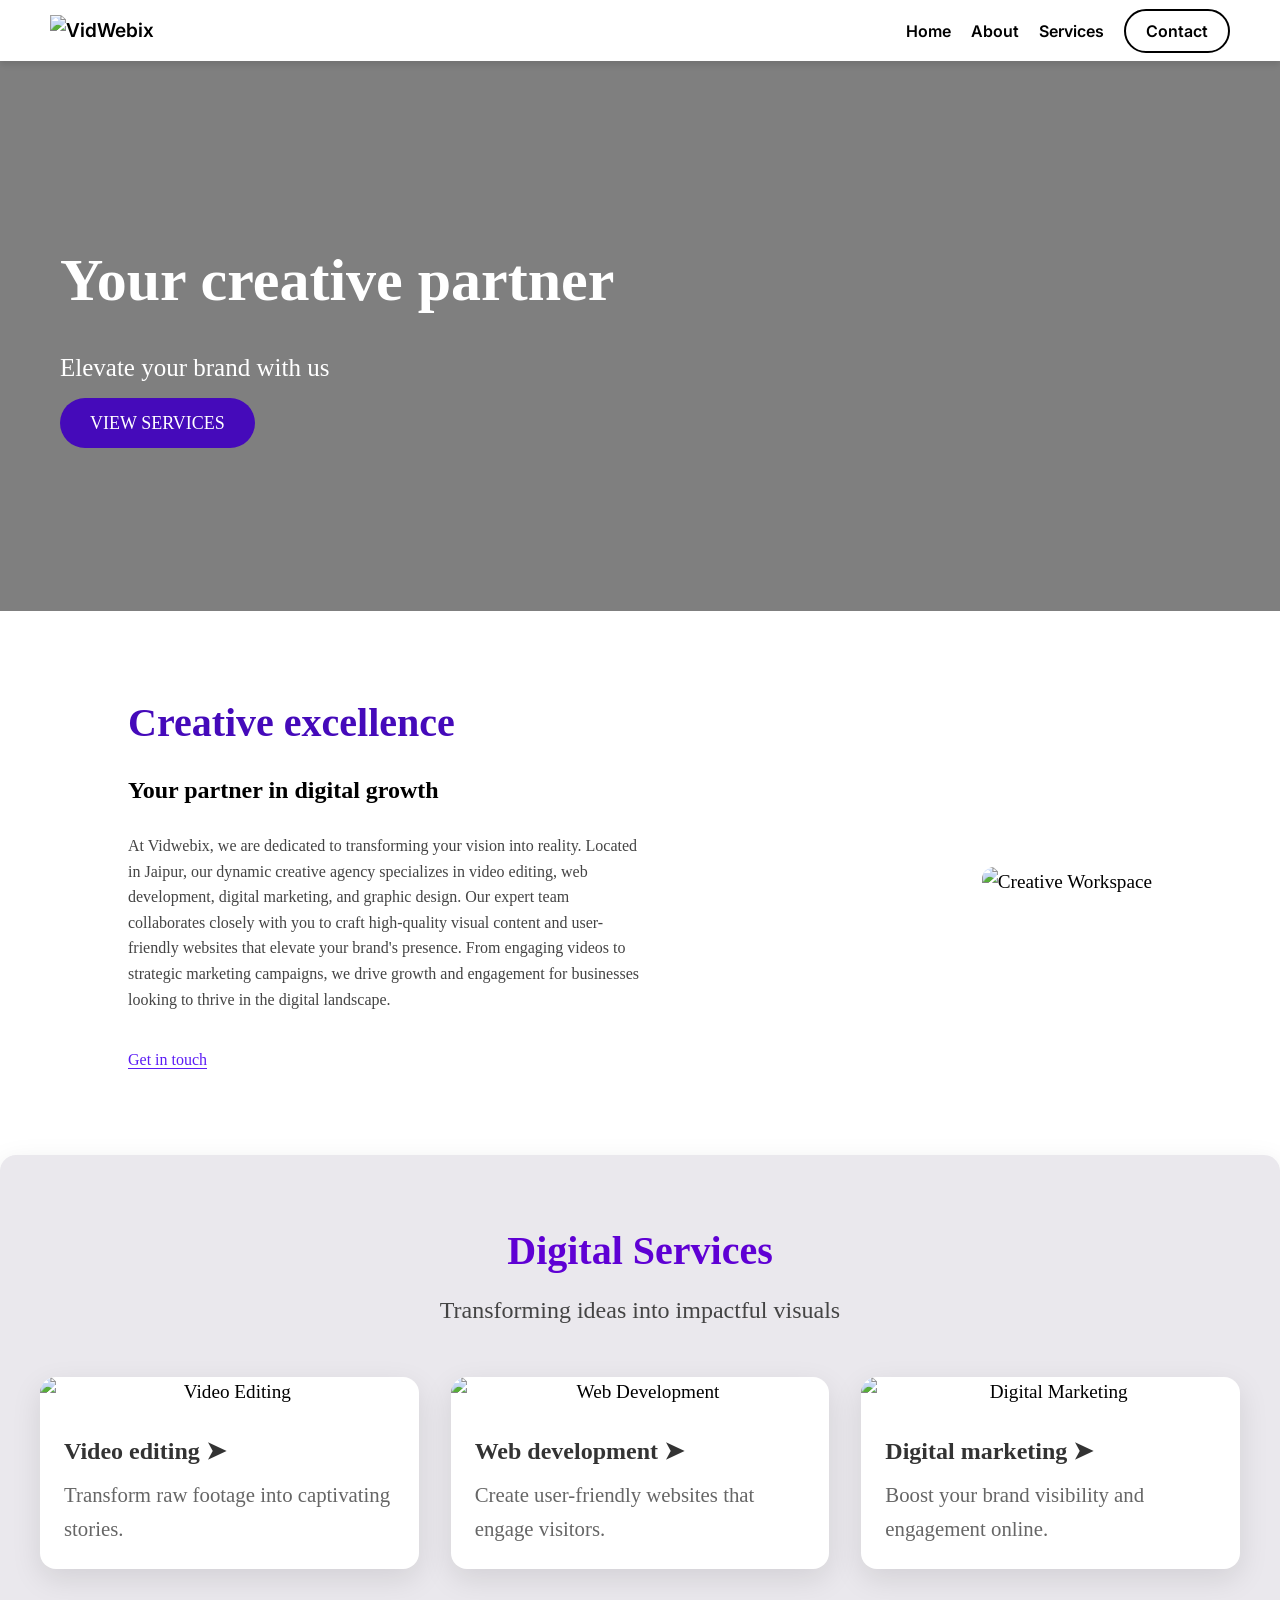
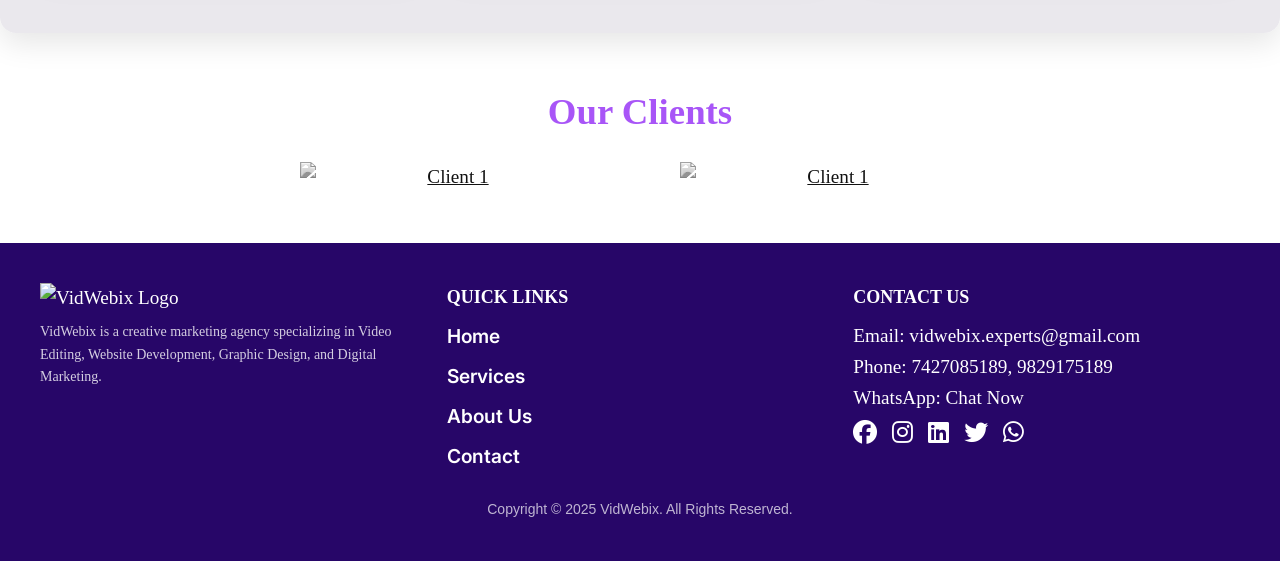
==== index.html @ 66686f13 "Add files via upload" ====
<!DOCTYPE html>
<html lang="en">
<head>
  <meta charset="UTF-8">
  <meta name="viewport" content="width=device-width, initial-scale=1.0">
  
  <title>Vidwebix</title>
  <meta name="title" content="Vidwebix - Creative Agency for Video, Web, and Marketing">
<meta name="description" content="Discover top-notch video editing, web development, and digital marketing services at Vidwebix. Elevate your brand with our expert creative solutions.">
<meta property="og:title" content="Vidwebix - Creative Agency for Video, Web, and Marketing" />
<meta property="og:description" content="Discover top-notch video editing, web development, and digital marketing services at Vidwebix. Elevate your brand with our expert creative solutions." />
  <link rel="stylesheet" type="text/css" href="style.css">
  <link rel="icon" type="image/jpg" href="/assets/favicon.jpg">
  <!-- AOS CSS -->
<link rel="stylesheet" href="https://cdnjs.cloudflare.com/ajax/libs/aos/2.3.4/aos.css">




    <link rel="stylesheet" href="https://cdnjs.cloudflare.com/ajax/libs/font-awesome/6.7.2/css/all.min.css" integrity="sha512-Evv84Mr4kqVGRNSgIGL/F/aIDqQb7xQ2vcrdIwxfjThSH8CSR7PBEakCr51Ck+w+/U6swU2Im1vVX0SVk9ABhg==" crossorigin="anonymous" referrerpolicy="no-referrer" />

 </script>  <script defer src="script.js"></script>
</head>
<body>
    
   <!-- Navbar -->
   <nav class="navbar">
    <div class="logo">
        <img src="assets/logo - Copy.png" alt="VidWebix">
    </div>
    <ul class="nav-links">
        <li><a href="index.html">Home</a></li>
        <li><a href="about.html">About</a></li>
        <li><a href="services.html">Services</a></li>
        <li><a href="contact.html" class="contact-btn">Contact</a></li>
    </ul>
    <div class="hamburger" onclick="toggleMenu()">
        <span class="bar"></span>
        <span class="bar"></span>
        <span class="bar"></span>
    </div>
</nav>
    <section class="hero-section" id="home">
        <div class="hero-content">
            <h1>Your creative partner</h1>
            <p>Elevate your brand with us</p>
            <a href="services.html" class="btn-primary">VIEW SERVICES</a>
            
          
        </div>
    </section>


<div class="about" data-aos="fade-up">
    <section class="creative-section">
        <div class="content">
            <h2 class="title">Creative excellence</h2>
            <h3 class="subtitle">Your partner in digital growth</h3>
            <p class="description">
                At Vidwebix, we are dedicated to transforming your vision into reality. Located in Jaipur, our dynamic creative agency specializes in video editing, web development, digital marketing, and graphic design. Our expert team collaborates closely with you to craft high-quality visual content and user-friendly websites that elevate your brand's presence. From engaging videos to strategic marketing campaigns, we drive growth and engagement for businesses looking to thrive in the digital landscape.
            </p>
            <a href="contact.html" class="contact-link">Get in touch</a>
        </div>
    
        <div class="image-container">
            <img src="assets/c40bef18-0806-11f0-a4ef-0242ac110002-jpg-hero_image.jpeg" alt="Creative Workspace">
        </div>
    </div>

    </section>
</div>
<div class="services-card" data-aos="zoom-in">

    <section class="service-section">
        <h2 class="section-title">Digital Services</h2>
        <p class="section-subtitle">Transforming ideas into impactful visuals</p>
      
        <div class="services-grid">
          <div class="services-card">
            <img src="assets/img2.jpeg" alt="Video Editing" class="service-image" />
            <div class="service-info">
              <h3>Video editing ➤</h3>
              <p>Transform raw footage into captivating stories.</p>
            </div>
          </div>
      
          <div class="services-card">
            <img src="assets/c7115d06-0806-11f0-a4ef-0242ac110002-jpg-hero_image.jpeg" alt="Web Development" class="service-image" />
            <div class="service-info">
              <h3>Web development ➤</h3>
              <p>Create user-friendly websites that engage visitors.</p>
            </div>
          </div>
      
          <div class="services-card">
            <img src="assets/c788d6c4-0806-11f0-a4ef-0242ac110002-jpg-hero_image.jpeg" alt="Digital Marketing" class="service-image" />
            <div class="service-info">
              <h3>Digital marketing ➤</h3>
              <p>Boost your brand visibility and engagement online.</p>
            </div>
          </div>
        </div>
      </section>
    </div>
    <section class="clients-section">
        <h2>Our Clients</h2>
        <div class="clients-grid">
            <a href="https://heeramahal.in/" target="_blank" class="client">
                <img src="assets/Heera Mahal.png" alt="Client 1">
            </a>
            <br>
            <div>
            <a href="https://www.instagram.com/thelarirestaurant?utm_source=ig_web_button_share_sheet&igsh=ZDNlZDc0MzIxNw==" target="_blank" class="client">
                <img src="assets/Untitled design.png" alt="Client 1">
            </a>
            </div>
        </div>
    </section>
    
    <footer class="footer">
        <div class="footer-container">
            <!-- Left Section: Logo & About -->
            <div class="footer-left">
                <img src="assets/logo - Copy.png" alt="VidWebix Logo" class="footer-logo">
                <p>VidWebix is a creative marketing agency specializing in Video Editing, Website Development, Graphic Design, and Digital Marketing.</p>
            </div>
    
            <!-- Middle Section: Quick Links -->
            <div class="footer-links">
                <h3>Quick Links</h3>
                <ul>
                    <li><a href="index.html">Home</a></li>
                    <li><a href="services.html">Services</a></li>
                    <li><a href="about.html">About Us</a></li>
                    <li><a href="contact.html">Contact</a></li>
 
                </ul>
            </div>
    
            <!-- Right Section: Contact & Social Media -->
            <div class="footer-right">
                <h3>Contact Us</h3>
                <p>Email: <a href="mailto:vidwebix.experts@gmail.com">vidwebix.experts@gmail.com</a></p>
                <p>Phone: <a href="tel:7427085189">7427085189</a>, <a href="tel:9829175189">9829175189</a></p>
                <p>WhatsApp: <a href="https://wa.me/7427085189" target="_blank">Chat Now</a></p>
                <div class="hero-social-icons">            
                    <a href="https://www.facebook.com/share/15v8xAakWx/"><i class="fab fa-facebook"></i></a>
                        <a href="https://www.instagram.com/vidwebix?igsh=MTRrOGVtdXR1ZHVxdg=="><i class="fab fa-instagram"></i></a>
                        <a href="https://linkedin.com/company/vidwebix"><i class="fab fa-linkedin"></i></a>
                        <a href="https://x.com/vidwebixexperts"><i class="fab fa-twitter"></i></a>
                        <a href="https://wa.me/7427085189" target="_blank" rel="noopener"><i class="fab fa-whatsapp"></i></a>
                    </div>
                
            </div>
        </div>
    
        <!-- Copyright Section -->
        <div class="footer-bottom">
            <p> Copyright © 2025 VidWebix. All Rights Reserved.</p>
        </div>
    
    </footer>
    <!-- AOS JavaScript -->
<script src="https://cdnjs.cloudflare.com/ajax/libs/aos/2.3.4/aos.js"></script>
<script>
    AOS.init({
        duration: 1000, // Animation speed in milliseconds
        easing: 'ease-in-out', // Smooth animation effect
        once: true // Animation runs only once
    });
</script>

</body>
</html>
---- style.css ----
/* Import Google Fonts */
@import url('https://fonts.googleapis.com/css2?family=Inter:wght@300;400;600&family=Montserrat:wght@400;700&family=Poppins:wght@300;400;600&display=swap');

/* Apply Fonts */
body {
   
    line-height: 1.6;
    font-family: Mulish;
    font-size: 1.2rem;
}

/* Headings */
h1, h2, h3 {
  font-family: Mulish;
    font-weight: 700;
}

/* Navigation & UI Elements */
.navbar, .footer-links a, .social-icons a {
    font-family: 'Inter', sans-serif;
    font-weight: 600;
}

/* Copyright Text */
.footer-bottom {
    font-family: 'Raleway', sans-serif;
    font-size: 14px;
    opacity: 0.7;
}

* {
    margin: 0;
    padding: 0;
    box-sizing: border-box;
}


/* Updated Navbar Styling */
.navbar {
  display: flex;
  justify-content: space-between;
  align-items: center;
  padding: 15px 50px;
  background: white;
  box-shadow: 0px 4px 6px rgba(0, 0, 0, 0.1);

  position: sticky;
  top: 0;
  left: 0;
  width: 100%;
  z-index: 1000;
}
.logo img {
  height: 50px;
}
.nav-links {
  list-style: none;
  display: flex;
  gap: 20px;
}
.nav-links li a {
  text-decoration: none;
  color: black;
  font-size: 16px;
}
.contact-btn {
  padding: 10px 20px;
  border: 2px solid black;
  border-radius: 25px;
}
.hamburger {
  display: none;
  flex-direction: column;
  cursor: pointer;
}
.hamburger .bar {
  width: 25px;
  height: 1px;
  background: black;
  margin: 5px 0;
  transition: transform 0.3s;
}
@media (max-width: 768px) {
  .nav-links {
      display: none;
      flex-direction: column;
      position: absolute;
      top: 70px;
      right: 0;
      background: white;
      width: 200px;
      box-shadow: 0px 4px 6px rgba(0, 0, 0, 0.1);
      padding: 15px;
      border-radius: 5px;
  }
  .nav-links.active {
      display: flex;
  }
  .nav-links li {
      margin-bottom: 10px;
      text-align: center;
  }
  .nav-links li a {
      color: #333;
      font-size: 14px;
      padding: 8px 0;
      display: block;
      background: #f8f8f8;
      border-radius: 5px;
      transition: background 0.3s;
  }
  .nav-links li a:hover {
      background: #ddd;
      color: black;
  }
  .hamburger {
      display: flex;
  }
}

.hero-section {
    height: 550px;
    width: 100%;
    display: flex;
    align-items: center;
    justify-content: flex-start;
    background: url('assets/c3685e02-0806-11f0-a4ef-0242ac110002-jpg-hero_image.jpeg') no-repeat center center/cover;
    background-attachment: fixed; /* Keeps BG fixed */
    position: relative;
    padding: 0 60px;
    color: white;
    overflow-x: hidden;
   
}


.hero-section::before {
  content: "";
  position: absolute;
  top: 0;
  left: 0;
  width: 100%;
  height: 100%;
  background: rgba(0, 0, 0, 0.5); /* Dark Overlay */
  z-index: 1;
}
.hero-content {
  position: relative;
  z-index: 2; /* Ensure Text is Above Overlay */
  opacity: 0;
  animation: fadeIn 1.5s ease-out forwards;
  max-width: 80%;
}
/* Fade-in Animation */
@keyframes fadeIn {
  0% { opacity: 0; transform: translateY(30px); }
  100% { opacity: 1; transform: translateY(0); }
}
.hero-content h1 {
    font-size: 60px;
    font-weight: 700;
}

.hero-content p {
    font-size: 25px;
    margin: 20px 0;
}

.btn-primary {
    padding: 15px 30px;
    background: #450ABA;
    color: white;
    text-decoration: none;
    border-radius: 30px;
    font-size: 18px;
    transition: 0.3s;
}

.btn-primary:hover {
    background: #450ABA;
}
.hero-social-icons {
  position: bottom;
  right: 20px;
  
/* Right side shift */
  
  
  display: flex;
  flex-direction: row;
  gap: 15px;
  /* Ensure icons stay on top */
}

.hero-social-icons a {
  font-size: 24px;
  color: white;
  transition: transform 0.3s ease, color 0.3s ease;
}

.hero-social-icons a:hover {
  transform: scale(1.1);
  color: #a855f7; /* Change to your theme color */
}
.creative-section {
    display: flex;
    align-items: center;
    justify-content: space-between;
    padding: 80px 10%;
    background: #fff;
}

.content {
    max-width: 50%;

}

.title {
    font-size: 2.5rem;
    font-weight: 700;
    color: #450ABA; /* Purple Color */
    margin-bottom: 1rem;
}

.subtitle {
    font-size: 1.5rem;
    font-weight: 600;
    margin-bottom: 1.5rem;
    color: #000;
}

.description {
    font-size: 1.3rem;
    line-height: 1.8;
    color: #333;
    margin-bottom: 2rem;
}

.contact-link {
    text-decoration: none;
    font-size: 1rem;
    font-weight: 500;
    color: #5c1cf5;
    border-bottom: 1px solid #5c1cf5;
    transition: color 0.3s ease;
}



.image-container {
    max-width: 40%;
}

.image-container img {
    width: 100%;
    border-radius: 12px;
}

@media (max-width: 1024px) {
    .creative-section {
        flex-direction: column;
        text-align: center;
    }

    .content, .image-container {
        max-width: 100%;
    }

    .image-container {
        margin-top: 40px;
    }
}


  .service-section {
    padding: 4rem 2rem;
    text-align: center;
    background: #eae8ed;
  }

  .section-title {
    font-size: 2.5rem;
    font-weight: 700;
    color: #5f00d4;
    margin-bottom: 0.5rem;
  }

  .section-subtitle {
    font-size: 1.5rem;
    color: #444;
    margin-bottom: 3rem;
  }

  .services-grid {
    display: grid;
    grid-template-columns: repeat(auto-fit, minmax(300px, 1fr));
    gap: 2rem;
    max-width: 1200px;
    margin: 0 auto;
  }

  .services-card {
    background: white;
    border-radius: 16px;
    overflow: hidden;
    box-shadow: 0 10px 30px rgba(0, 0, 0, 0.1);
    transition: transform 0.3s ease;
  }

  .services-card:hover {
    transform: translateY(-10px);
  }

  .service-image {
    width: 100%;
    height: auto;
    display: block;
  }

  .service-info {
    padding: 1.5rem;
    text-align: left;
  }

  .service-info h3 {
    font-size: 1.5rem;
    font-weight: 600;
    margin-bottom: 0.5rem;
    color: #333;
  }

  .service-info p {
    font-size: 1.3rem;
    color: #666;
  }

  @media (max-width: 768px) {
    .section-title {
      font-size: 2rem;
    }

    .section-subtitle {
      font-size: 1rem;
    }

    .service-info h3 {
      font-size: 1.25rem;
    }

    .service-info p {
      font-size: 0.9rem;
    }
  }

  .clients-section {
    text-align: center;
    padding: 50px 20px;
}

.clients-section h2 {
    font-size: 2.3rem;
    color: #a855f7;
    margin-bottom: 20px;
}

.clients-grid {
    display: flex;
    flex-wrap: wrap;
    justify-content: center;
    gap: 40px;
}

.client img {
    width: 300px;
    height: auto;
    filter: grayscale(100%);
    transition: filter 0.3s ease-in-out;
    display: block;
}

.client img:hover {
    filter: grayscale(0%);
}
.client:hover {
  transform: scale(1.1);
  opacity: 0.9;
}

.client:hover img {
  filter: grayscale(0%);
}
 
  .footer {
    
    background-color: #270668;
    color: white;
    padding: 40px 20px;
    text-align: center;
}
.footer a {
  text-decoration: none; /* Underline hatane ke liye */
  color: white; /* White color ke liye */
}
.footer-container {
    display: flex;
    justify-content: space-between;
    flex-wrap: wrap;
    gap: 20px;
    max-width: 1200px;
    margin: 0 auto;
}

.footer-left, .footer-links, .footer-right {
    flex: 1;
    min-width: 250px;
    text-align: left;
}

.footer-logo {
    width: 130px;
    margin-bottom: 8px;
}

.footer-left p {
    font-size: 14px;
    opacity: 0.8;
}

.footer-links h3, .footer-right h3 {
    font-size: 18px;
    margin-bottom: 10px;
    text-transform: uppercase;
}

.footer-links ul {
    list-style: none;
    padding: 0;
}

.footer-links li {
    margin-bottom: 8px;
}

.footer-links a {
    color: white;
    text-decoration: none;
}

.footer-bottom {
    margin-top: 18px;
    font-size: 14px;
    opacity: 0.7;
} 

/* ✅ Fully Responsive */
@media (max-width: 768px) {
    .footer-container {
        flex-direction: column;
        text-align: center;
    }

    .footer-left, .footer-links, .footer-right {
        text-align: center;
    }

    .hero-social-icons {
        justify-content: center;
    }
}


/*about sec css*/
.why-choose-us {
  display: flex;
  align-items: center;
  justify-content: space-between;
  padding: 80px 10%;
}
.content {
  max-width: 50%;
}
h5 {
  font-size: 14px;
  text-transform: uppercase;
  color: #333;
  margin-bottom: 10px;
}

.description {
  font-size: 16px;
  color: #444;
  line-height: 1.6;
}
.description a {
  color: #0056b3;
  text-decoration: none;
  font-weight: bold;
}
.features {
  margin-top: 20px;
}
.feature-card {
  display: flex;
  align-items: center;
  background: #fff;
  padding: 15px;
  border: 2px solid #ddd;
  border-radius: 10px;
  margin-bottom: 15px;
  box-shadow: 0 2px 10px rgba(0, 0, 0, 0.1);
}
.feature-card img {
  width: 50px;
  height: 50px;
  margin-right: 15px;
}
.feature-card h4 {
  font-size: 18px;
  font-weight: bold;
  margin-bottom: 5px;
}
.feature-card p {
  font-size: 14px;
  color: #555;
}
.images {
  display: flex;
  flex-direction: column;
  gap: 20px;
}
.circle-img {
  width: 200px;
  height: 200px;
  border-radius: 50%;
  object-fit: cover;
  box-shadow: 0 5px 15px rgba(0, 0, 0, 0.2);
}
@media (max-width: 1024px) {
  .why-choose-us {
      flex-direction: column;
      text-align: center;
      align-items: center;
  }
  .content {
      max-width: 100%;
  }
  .features {
      display: flex;
      flex-direction: column;
      align-items: center;
  }
  .feature-card {
      width: 100%;
      max-width: 400px;
  }
  .images {
      flex-direction: row;
      justify-content: center;
  }
}
.hero-section1 {
  height: 400px;
  width: 100%;
  display: flex;
  align-items: center;
  justify-content: center;
  background: url('assets/Servicesbg.png') no-repeat center center/cover;
  background-attachment: fixed; /* Keeps BG fixed */
  position: relative;
  padding: 0 60px;
  color: white;
  overflow-x: hidden;
 
}
.h4{
text-align: center;
justify-content: center;
font-size: 60px;
font-weight: 700;
}


.hero-section1::before {
content: "";
position: absolute;
top: 0;
left: 0;
width: 100%;
height: 100%;
background: rgba(0, 0, 0, 0.5); /* Dark Overlay */
z-index: 1;
}
.hero-content1 {
position: relative;
z-index: 2; /* Ensure Text is Above Overlay */
opacity: 0;
animation: fadeIn 1.5s ease-out forwards;
max-width: 80%;
}
/* Fade-in Animation */
@keyframes fadeIn {
0% { opacity: 0; transform: translateY(30px); }
100% { opacity: 1; transform: translateY(0); }
}
.hero-content1 h1 {
  font-size: 60px;
  font-weight: 700;
}

.hero-content1 p {
  font-size: 25px;
  margin: 20px 0;
}
.container {
  width: 100%;
  margin: auto;
 
}
.about-section {
  display: flex;
  align-items: center;
  justify-content: space-between;
  padding: 80px 10%;
  gap: 150px ;
}
.about-content {
  max-width: 50%;
  flex: 1;
  opacity: 0;
  transform: translateY(50px);
  transition: opacity 0.8s ease-out, transform 0.8s ease-out;
}
.about-content.visible {
  opacity: 1;
  transform: translateY(0);
}
.about-image {
  flex: 1;
}
.about-image img {
  width: 100%;
  border-radius: 10px;
  box-shadow: 0px 4px 10px rgba(255, 255, 255, 0.1);
}
.about-content h2 {
  font-size: 2.3rem;
  color: #5f00d4;
  margin-bottom: 20px;
}
.about-content p {
 
  font-size: 1.2rem;
  line-height: 1.6;
  color:black;
}
 .team-section {
  font-size: 2rem;
  color:  #5f00d4;
  margin-bottom: 20px;
  text-align: center;
}
.team-members {
  display: flex;
  justify-content: center;
  gap: 150px;
  flex-wrap: wrap;
}
.team-member {
  background: black;
  padding-bottom: 50px;
  margin-bottom: 40px;

  border-radius: 10px;
  text-align: center;
  box-shadow: 0px 4px 10px rgba(255, 255, 255, 0.1);
}
.team-member img {
  width: 400px;
  height: 250px;
  object-fit: cover;
 
 
}
.team-member h3 {
  font-size: 1.5rem;
  color: white;
}
.team-member p {
  font-size: 1.3rem;
  color: #bbb;
}


@media (max-width: 768px) {
  .about-section {
      flex-direction: column;
      text-align: center;
  }
  .about-content {
      padding-right: 0;
      padding-bottom: 20px;
  }
  .team-members {
      flex-direction: column;
      align-items: center;
  }
}
.strategy-section {
  text-align: center;
  padding: 50px 5%;
  position: relative;

}
.strategy-grid {
  display: flex;
  flex-wrap: wrap;
  justify-content: center;
  gap: 50px;
  position: relative;
}
.strategy-item {
  position: relative;
  color: black;
  background: rgba(255, 255, 255, 0.1);
  padding: 20px;
  border-radius: 15px;
  transition: transform 0.3s ease, opacity 0.5s ease;
  opacity: 0;
  transform: translateY(20px);
  width: 220px;
  text-align: center;
  box-shadow: 0 0 15px rgba(255, 255, 255, 0.2);
}
.strategy-item img {
  width: 150px;
  height: 150px;
  margin-bottom: 10px;
  transition: transform 0.3s ease;
}
.strategy-item:hover {
  transform: scale(1.05);
}
.strategy-item:hover img {
  transform: rotate(360deg);
}
.strategy-item p {
  font-size: 1.2rem;
  font-weight: bold;
}
.connector {
  width: 100px;
  height: 40px;
  background-image: url("data:image/svg+xml,%3Csvg width='100' height='40' xmlns='http://www.w3.org/2000/svg'%3E%3Cpath d='M0,20 Q50,0 100,20' stroke='%23450ABA' stroke-width='3' fill='transparent'/%3E%3C/svg%3E");
  background-repeat: no-repeat;
  background-position: center;
  background-size: contain;
  transform: rotate(0deg);
  margin: -20px auto;
  z-index: 1;
}
@media (max-width: 768px) {
  .strategy-grid {
    flex-direction: column;
    align-items: center;
  }
  .connector {
    transform: rotate(90deg);
    width: 40px;
    height: 80px;
  }
}
@keyframes glow {
  from {
      box-shadow: 0 0 10px rgba(151, 150, 150, 0.5);
  }
  to {
      box-shadow: 0 0 20px rgba(255, 255, 255, 1);
  }
}
@keyframes fadeInUp {
  from {
      opacity: 0;
      transform: translateY(20px);
  }
  to {
      opacity: 1;
      transform: translateY(0);
  }
}
.strategy-item.visible {
  animation: fadeInUp 0.6s ease forwards;
}
/* Service Section */
.hero-section4 {
  display: flex;
  justify-content: center;
  align-items: center;
  padding: 60px 5%;
  background: linear-gradient(to bottom, #f9f9f9, #eaeaea);
  border-radius: 30px;
  box-shadow: 0 5px 15px rgba(0, 0, 0, 0.1);
}

.hero-container4 {
  display: flex;
  align-items: center;
  justify-content: space-between;
  max-width: 1200px;
  width: 100%;
  text-align: center;
}

.hero-text4 {
  max-width: 600px;
}

.hero-text4 h2 {
  font-size: 2rem;
  font-weight: bold;
  color: #000;
  line-height: 1.3;
}

.hero-text4 span {
  color: #000;
  font-weight: bold;
}

.hero-text4 p {
  font-size: 1rem;
  color: #555;
  margin-top: 10px;
}

.hero-image img {
  width: 180px;
  height: 180px;
  border-radius: 50%;
  object-fit: cover;
  box-shadow: 0 5px 15px rgba(0, 0, 0, 0.2);
}

/* Responsive Design */
@media (max-width: 768px) {
  .hero-container4 {
      flex-direction: column;
      text-align: center;
  }

  .hero-image {
      margin-top: 20px;
  }
}


.hero-section1 {
  height: 400px;
  width: 100%;
  display: flex;
  align-items: center;
  justify-content: center;
  background: url('assets/About\ Us.png') no-repeat center center/cover;
  background-attachment: fixed; /* Keeps BG fixed */
  position: relative;
  padding: 0 60px;
  color: white;
  overflow-x: hidden;
 
}
.h4{
text-align: center;
justify-content: center;
font-size: 60px;
font-weight: 700;
}


.hero-section1::before {
content: "";
position: absolute;
top: 0;
left: 0;
width: 100%;
height: 100%;
background: rgba(0, 0, 0, 0.5); /* Dark Overlay */
z-index: 1;
}
.hero-content1 {
position: relative;
z-index: 2; /* Ensure Text is Above Overlay */
opacity: 0;
animation: fadeIn 1.5s ease-out forwards;
max-width: 80%;
}
/* Fade-in Animation */
@keyframes fadeIn {
0% { opacity: 0; transform: translateY(30px); }
100% { opacity: 1; transform: translateY(0); }
}
.hero-content1 h1 {
  font-size: 60px;
  font-weight: 700;
}

.hero-content1 p {
  font-size: 25px;
  margin: 20px 0;
}
.h2 {

  font-size: 2rem;
  color:  #5f00d4;
  
  text-align: center;


}
.services-section {
  padding: 50px 10%;
  text-align: center;
  display: flex;
  flex-wrap: wrap;
  justify-content: center;
  gap: 30px;
}
.services-section h2 {
  font-size: 2.3rem;
  color:  #5f00d4;
  margin-bottom: 20px;
  text-align: center;
}
.service-card {
  width: 250px;
  height: 300px;
  perspective: 1000px;
}
.service-card-inner {
  width: 100%;
  height: 100%;
  position: relative;
  transform-style: preserve-3d;
  transition: transform 0.6s;
}
.service-card:hover .service-card-inner {
  transform: rotateY(180deg);
}
.service-card-front, .service-card-back {
  width: 100%;
  height: 100%;
  position: absolute;
  backface-visibility: hidden;
  display: flex;
  flex-direction: column;
  align-items: center;
  justify-content: center;
  padding: 20px;
  border-radius: 10px;
}
.service-card-front {
  background: #efe5e5;
}
.service-card-back {
  background: #f6f5f6;
  transform: rotateY(180deg);
}
.service-card img {
  width: 200px;
  height: 200px;
  margin-bottom: 15px;
}
 @media (min-width: 768px) {
  .services-section {
    flex-wrap: wrap;
    gap: 40px;
  }
}



.hero-section2 {
  height: 400px;
  width: 100%;
  display: flex;
  align-items: center;
  justify-content: center;
  background: url('assets/Servicesbg.png') no-repeat center center/cover;
  background-attachment: fixed; /* Keeps BG fixed */
  position: relative;
  padding: 0 60px;
  color: white;
  overflow-x: hidden;
 
}
.h4{
text-align: center;
justify-content: center;
font-size: 60px;
font-weight: 700;
}


.hero-section2::before {
content: "";
position: absolute;
top: 0;
left: 0;
width: 100%;
height: 100%;
background: rgba(0, 0, 0, 0.5); /* Dark Overlay */
z-index: 1;
}
.hero-content2 {
position: relative;
z-index: 2; /* Ensure Text is Above Overlay */
opacity: 0;
animation: fadeIn 1.5s ease-out forwards;
max-width: 80%;
}
/* Fade-in Animation */
@keyframes fadeIn {
0% { opacity: 0; transform: translateY(30px); }
100% { opacity: 1; transform: translateY(0); }
}

.hero-content2 h1 {
  font-size: 60px;
  font-weight: 700;
}

.hero-content2 p {
  font-size: 25px;
  margin: 20px 0;
}




.hero-section3 {
  height: 400px;
  width: 100%;
  display: flex;
  align-items: center;
  justify-content: center;
  background: url('assets/Contact\ Usbg.png') no-repeat center center/cover;
  background-attachment: fixed; /* Keeps BG fixed */
  position: relative;
  padding: 0 60px;
  color: white;
  overflow-x: hidden;
 
}
.h4{
text-align: center;
justify-content: center;
font-size: 60px;
font-weight: 700;
}


.hero-section3::before {
content: "";
position: absolute;
top: 0;
left: 0;
width: 100%;
height: 100%;
background: rgba(0, 0, 0, 0.5); /* Dark Overlay */
z-index: 1;
}
.hero-content3 {
position: relative;
z-index: 2; /* Ensure Text is Above Overlay */
opacity: 0;
animation: fadeIn 1.5s ease-out forwards;
max-width: 80%;
}
/* Fade-in Animation */
@keyframes fadeIn {
0% { opacity: 0; transform: translateY(30px); }
100% { opacity: 1; transform: translateY(0); }
}
.hero-content3 h1 {
  font-size: 60px;
  font-weight: 700;
}

.hero-content3 p {
  font-size: 25px;
  margin: 20px 0;
}

.form{
            display: flex;
            justify-content: center;
            align-items: center;
           
}
.contact-form {
  background: white;
  padding: 20px;
  width: 100%;
  max-width: 400px;
  border-radius: 10px;
  box-shadow: 0px 4px 10px rgba(0, 0, 0, 0.2);
}
.contact-form h2 {
  color: #5200b5;
  margin-bottom: 10px;
}
.contact-form label {
  font-weight: bold;
  display: block;
  margin: 10px 0 5px;
}
.contact-form input, .contact-form textarea, .contact-form select {
  width: 100%;
  padding: 10px;
  border: 1px solid #ccc;
  border-radius: 5px;
  font-size: 16px;
}
.contact-form textarea {
  height: 100px;
}
.contact-form button {
  width: 100%;
  background: #5200b5;
  color: white;
  padding: 12px;
  border: none;
  border-radius: 5px;
  font-size: 18px;
  cursor: pointer;
  margin-top: 10px;
}
.contact-form button:hover {
  background: #3e0092;
}
.checkbox-container {
  display: flex;
  align-items: center;
  margin: 10px 0;
}
.checkbox-container input {
  margin-right: 10px;
}

/* Mobile Responsive */
@media (max-width: 480px) {
  .contact-form {
      width: 90%;
  }
}
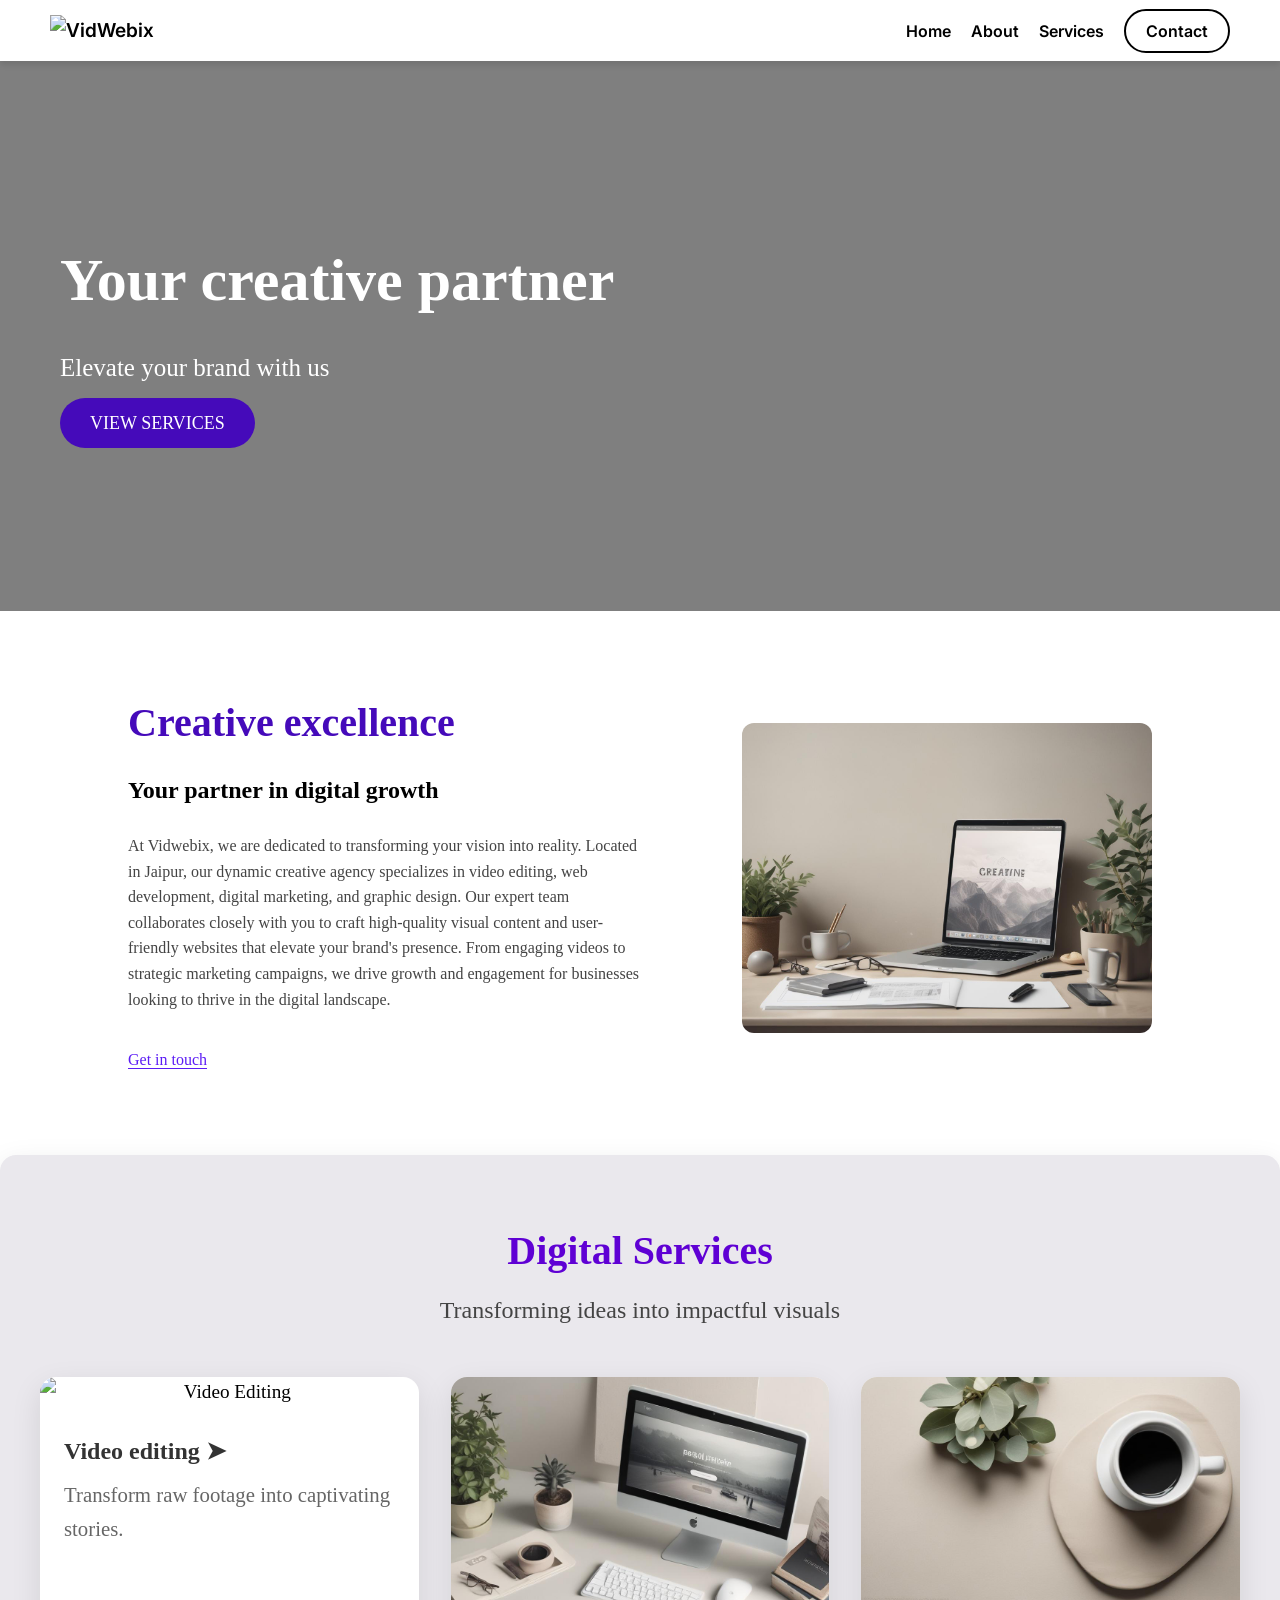
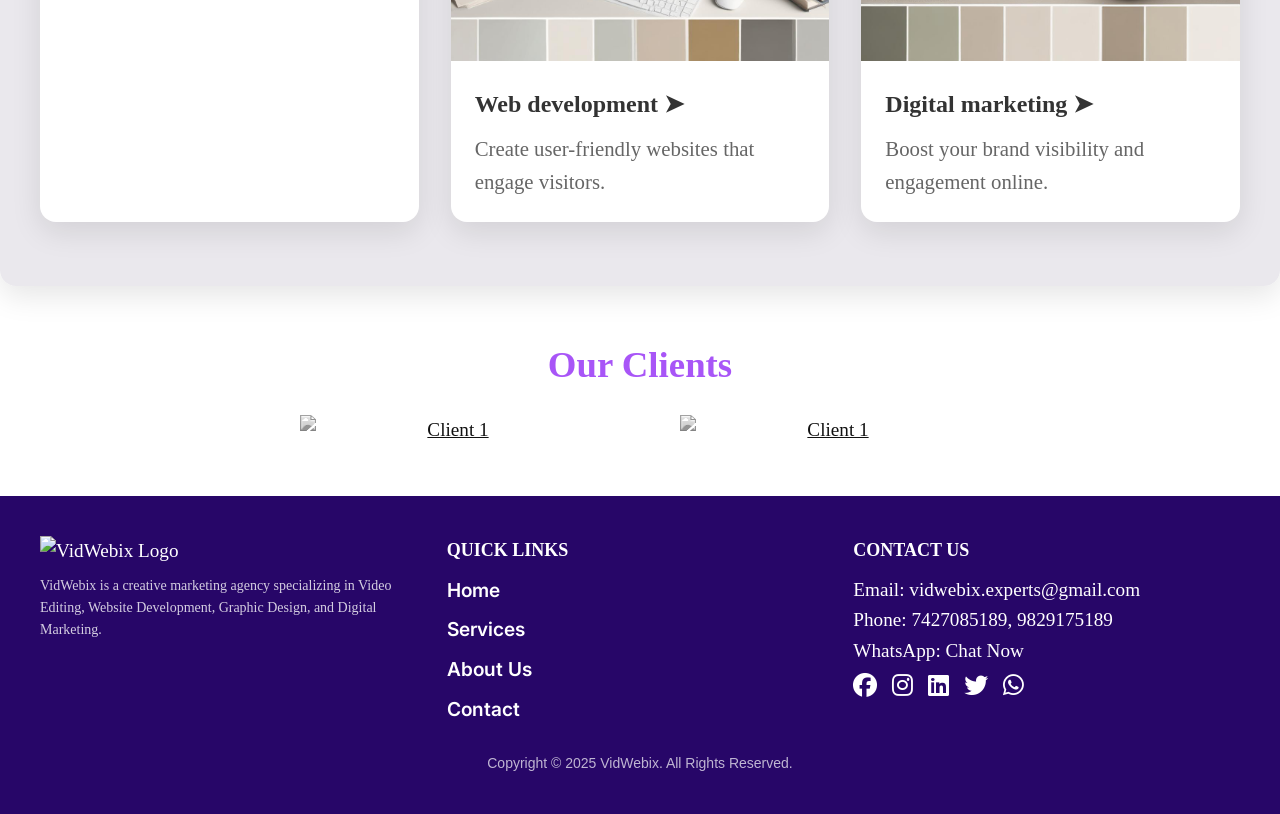
==== commit 2e42628f: "Update index.html" ====
--- a/index.html
+++ b/index.html
@@ -10,7 +10,7 @@
 <meta property="og:title" content="Vidwebix - Creative Agency for Video, Web, and Marketing" />
 <meta property="og:description" content="Discover top-notch video editing, web development, and digital marketing services at Vidwebix. Elevate your brand with our expert creative solutions." />
   <link rel="stylesheet" type="text/css" href="style.css">
-  <link rel="icon" type="image/jpg" href="/assets/favicon.jpg">
+  <link rel="icon" type="image/jpg" href="favicon.jpg">
   <!-- AOS CSS -->
 <link rel="stylesheet" href="https://cdnjs.cloudflare.com/ajax/libs/aos/2.3.4/aos.css">
 
@@ -26,7 +26,7 @@
    <!-- Navbar -->
    <nav class="navbar">
     <div class="logo">
-        <img src="assets/logo - Copy.png" alt="VidWebix">
+        <img src="logo - Copy.png" alt="VidWebix">
     </div>
     <ul class="nav-links">
         <li><a href="index.html">Home</a></li>
@@ -63,7 +63,7 @@
         </div>
     
         <div class="image-container">
-            <img src="assets/c40bef18-0806-11f0-a4ef-0242ac110002-jpg-hero_image.jpeg" alt="Creative Workspace">
+            <img src="c40bef18-0806-11f0-a4ef-0242ac110002-jpg-hero_image.jpeg" alt="Creative Workspace">
         </div>
     </div>
 
@@ -85,7 +85,7 @@
           </div>
       
           <div class="services-card">
-            <img src="assets/c7115d06-0806-11f0-a4ef-0242ac110002-jpg-hero_image.jpeg" alt="Web Development" class="service-image" />
+            <img src="c7115d06-0806-11f0-a4ef-0242ac110002-jpg-hero_image.jpeg" alt="Web Development" class="service-image" />
             <div class="service-info">
               <h3>Web development ➤</h3>
               <p>Create user-friendly websites that engage visitors.</p>
@@ -93,7 +93,7 @@
           </div>
       
           <div class="services-card">
-            <img src="assets/c788d6c4-0806-11f0-a4ef-0242ac110002-jpg-hero_image.jpeg" alt="Digital Marketing" class="service-image" />
+            <img src="c788d6c4-0806-11f0-a4ef-0242ac110002-jpg-hero_image.jpeg" alt="Digital Marketing" class="service-image" />
             <div class="service-info">
               <h3>Digital marketing ➤</h3>
               <p>Boost your brand visibility and engagement online.</p>
@@ -106,12 +106,12 @@
         <h2>Our Clients</h2>
         <div class="clients-grid">
             <a href="https://heeramahal.in/" target="_blank" class="client">
-                <img src="assets/Heera Mahal.png" alt="Client 1">
+                <img src="Heera Mahal.png" alt="Client 1">
             </a>
             <br>
             <div>
             <a href="https://www.instagram.com/thelarirestaurant?utm_source=ig_web_button_share_sheet&igsh=ZDNlZDc0MzIxNw==" target="_blank" class="client">
-                <img src="assets/Untitled design.png" alt="Client 1">
+                <img src="Untitled design.png" alt="Client 1">
             </a>
             </div>
         </div>
@@ -121,7 +121,7 @@
         <div class="footer-container">
             <!-- Left Section: Logo & About -->
             <div class="footer-left">
-                <img src="assets/logo - Copy.png" alt="VidWebix Logo" class="footer-logo">
+                <img src="logo - Copy.png" alt="VidWebix Logo" class="footer-logo">
                 <p>VidWebix is a creative marketing agency specializing in Video Editing, Website Development, Graphic Design, and Digital Marketing.</p>
             </div>
     
@@ -171,4 +171,4 @@
 </script>
 
 </body>
-</html>+</html>
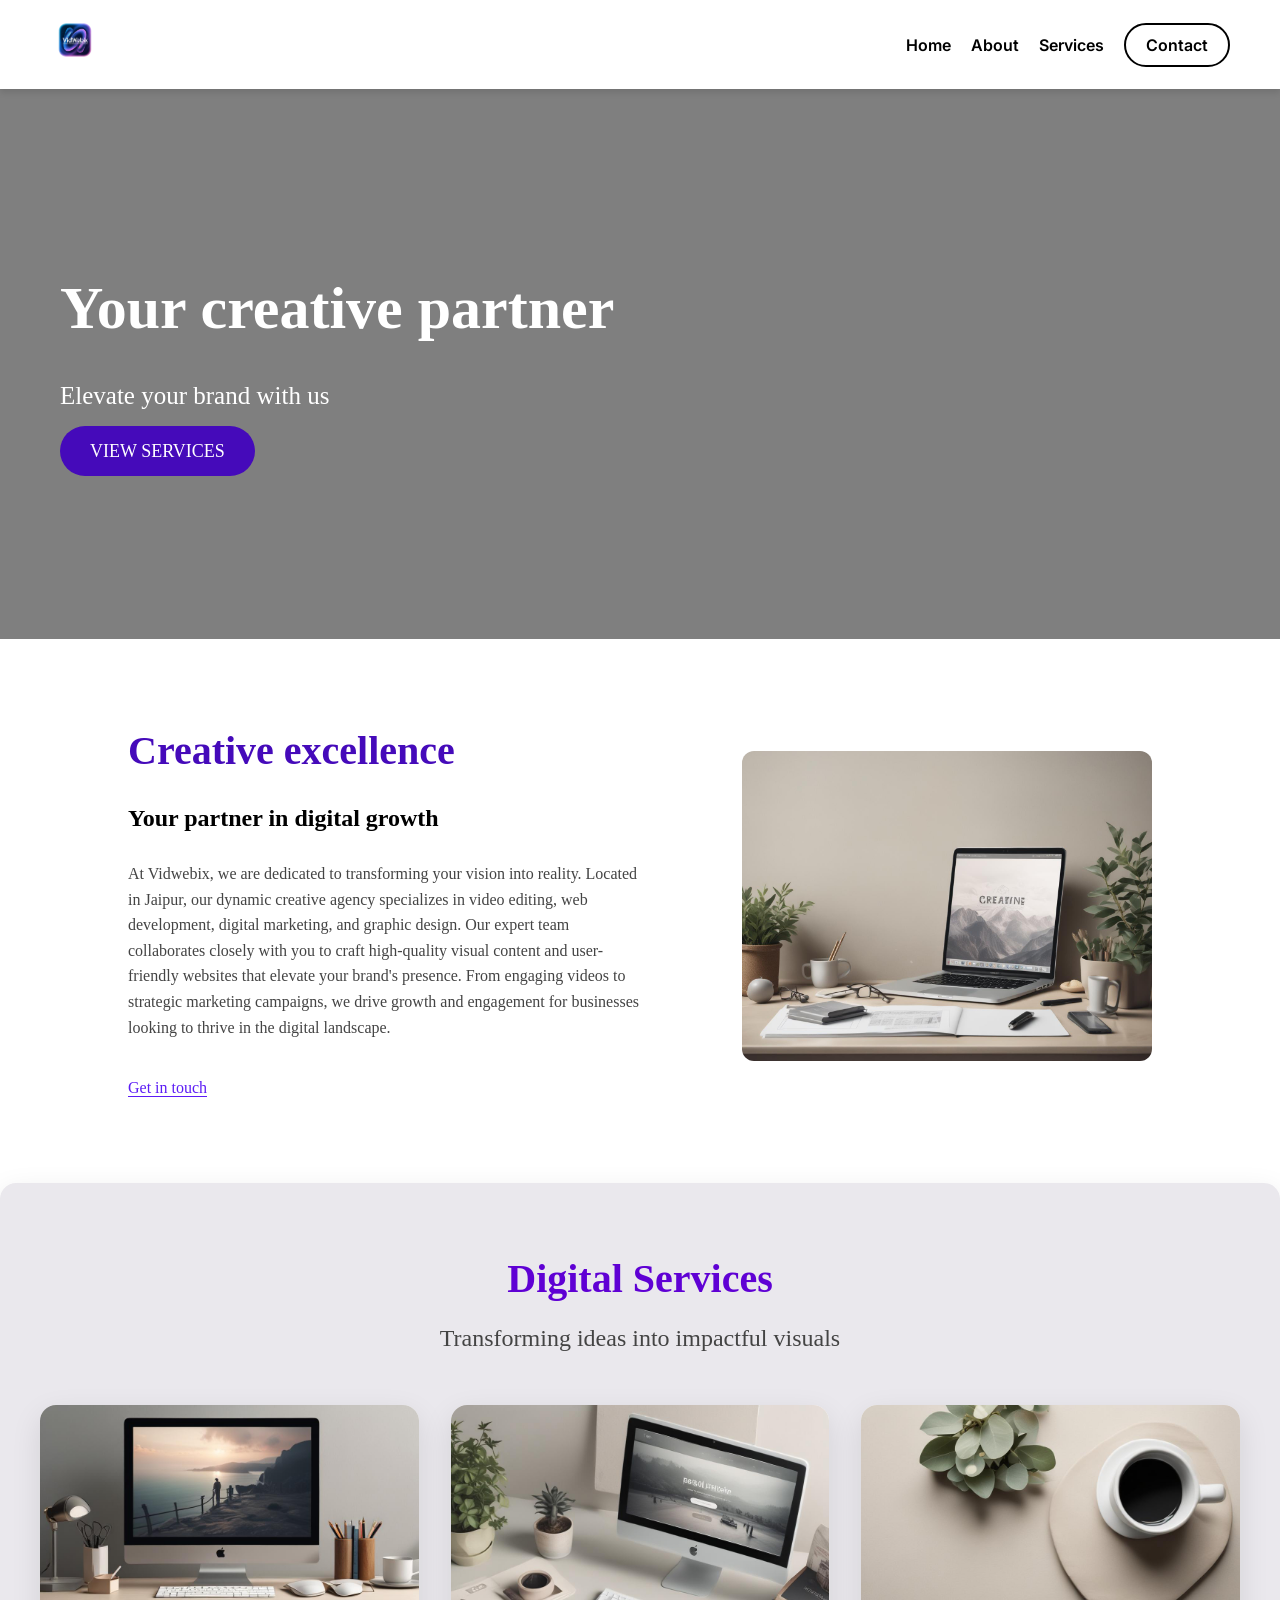
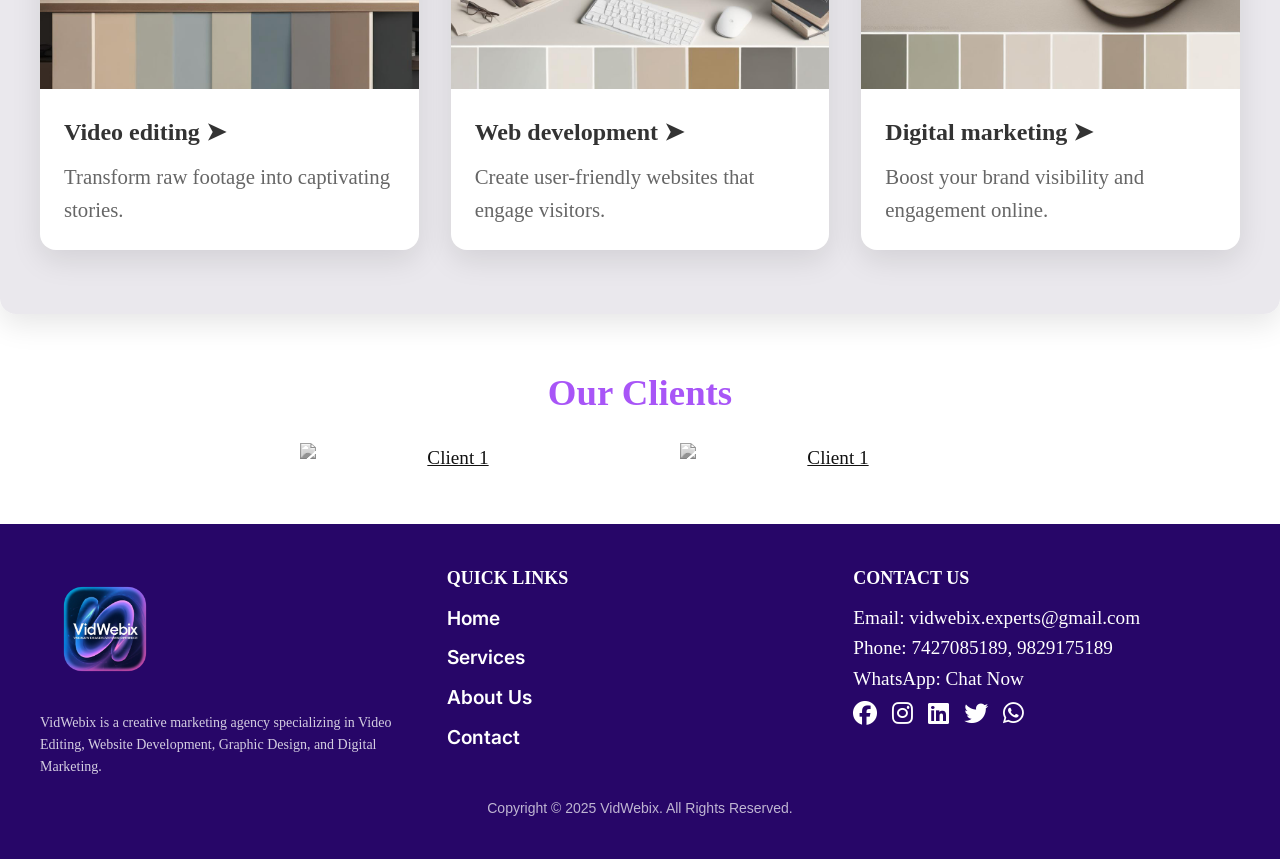
==== commit bb46de22: "Update index.html" ====
--- a/index.html
+++ b/index.html
@@ -77,7 +77,7 @@
       
         <div class="services-grid">
           <div class="services-card">
-            <img src="assets/img2.jpeg" alt="Video Editing" class="service-image" />
+            <img src="img2.jpeg" alt="Video Editing" class="service-image" />
             <div class="service-info">
               <h3>Video editing ➤</h3>
               <p>Transform raw footage into captivating stories.</p>
